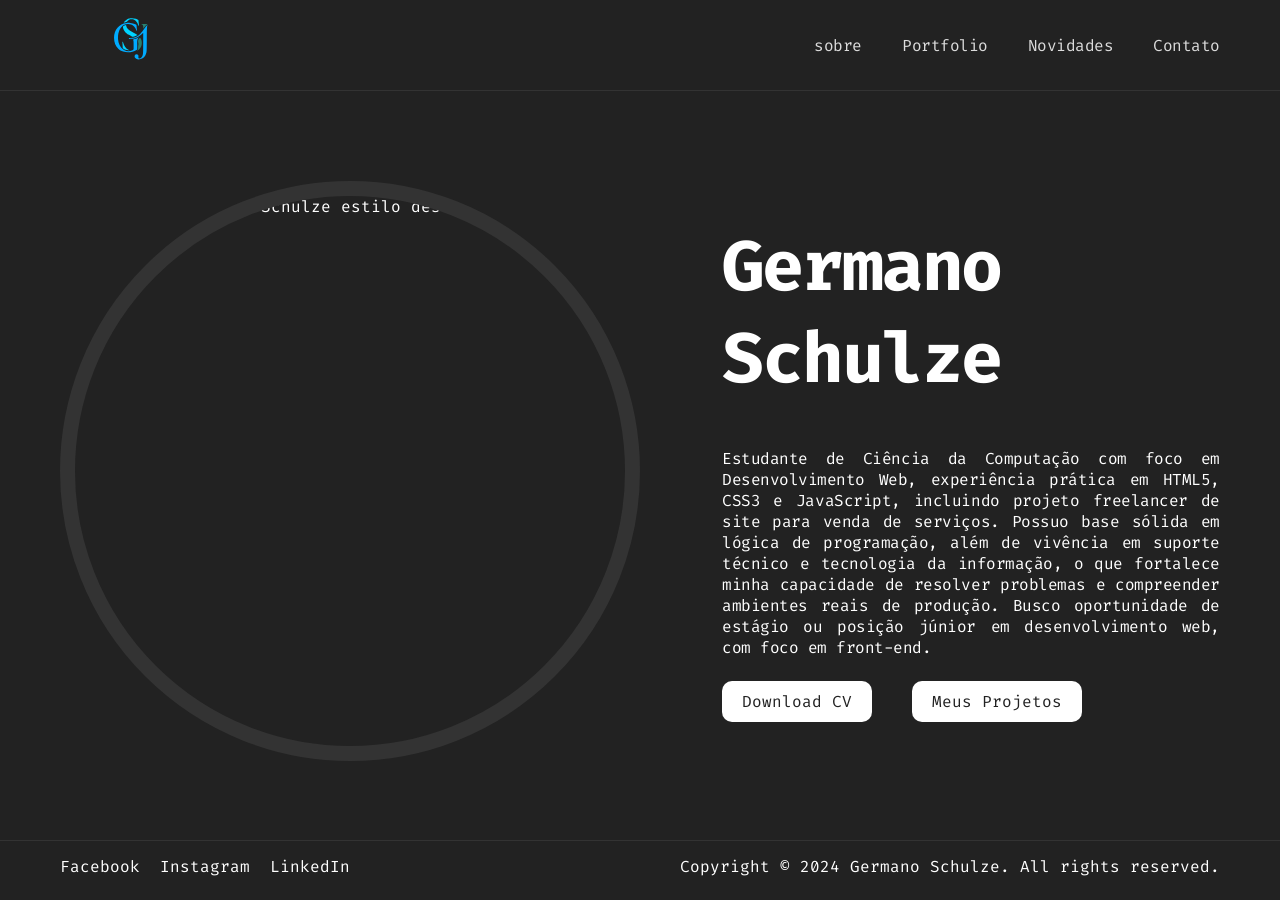
==== index.html @ fdc357d9 "Add files via upload" ====
<!doctype html>
<html lang="pt-br">
  <head>
    <meta charset="UTF-8" />
    <meta name="viewport" content="width=device-width, initial-scale=1.0" />
    <title>Germano Schulze Jr. | Home</title>
    <link rel="preconnect" href="https://fonts.googleapis.com" />
    <link rel="preconnect" href="https://fonts.gstatic.com" crossorigin />
    <link
      href="https://fonts.googleapis.com/css2?family=Fira+Code:wght@300..700&display=swap"
      rel="stylesheet"
    />
    <link rel="stylesheet" href="./css/reset.css" />
    <link rel="stylesheet" href="css/container.css" />
    <link rel="stylesheet" href="css/nav.css" />
    <link rel="stylesheet" href="css/shared.css" />
    <link rel="stylesheet" href="css/index.css" />
  </head>
  <body>
    <header class="header">
      <div class="container">
        <a href="index.html" class="logo">
          <img src="./images/Logo.svg" alt="Logo" />
        </a>

        <button
          class="menu-toggle"
          type="button"
          aria-expanded="false"
          aria-controls="nav-menu"
          aria-label="Abrir menu"
        >
          ☰
        </button>

        <nav class="nav-menu" id="nav-menu">
          <ul class="nav-list">
            <li class="nav-mobile-logo">
              <a class="nav-link" href="index.html"
                ><img src="./images/Logo.svg" alt="Logo"
              /></a>
            </li>
            <li><a class="nav-link" href="sobre.html">sobre</a></li>
            <li><a class="nav-link" href="portfolio.html">Portfolio</a></li>
            <li><a class="nav-link" href="novidades.html">Novidades</a></li>
            <li><a class="nav-link" href="contato.html">Contato</a></li>
          </ul>
        </nav>

        <button
          class="menu-overlay"
          type="button"
          aria-label="Fechar menu"
        ></button>
      </div>
    </header>

    <section class="hero-section">
      <div class="container">
        <div class="hero-media">
          <div class="hero-avatar">
            <img
              src="images/imagem_01.png"
              alt="Image do Germano Schulze estilo desenho"
            />
          </div>
        </div>
        <div class="hero-content">
          <h1 class="hero-title">Germano Schulze</h1>
          <p class="hero-description">
            Estudante de Ciência da Computação com foco em Desenvolvimento Web,
            experiência prática em HTML5, CSS3 e JavaScript, incluindo projeto
            freelancer de site para venda de serviços. Possuo base sólida em
            lógica de programação, além de vivência em suporte técnico e
            tecnologia da informação, o que fortalece minha capacidade de
            resolver problemas e compreender ambientes reais de produção. Busco
            oportunidade de estágio ou posição júnior em desenvolvimento web,
            com foco em front-end.
          </p>
          <div class="hero-actions">
            <a href="#" class="primary-button">Download CV</a>
            <a href="portfolio.html" class="primary-button">Meus Projetos</a>
          </div>
        </div>
      </div>
    </section>

    <footer class="footer">
      <div class="container">
        <div class="footer-main">
          <div class="footer-social">
            <a href="">Facebook</a>
            <a href="">Instagram</a>
            <a href="">LinkedIn</a>
          </div>
          <div class="footer-copyright">
            <p>Copyright © 2024 Germano Schulze. All rights reserved.</p>
          </div>
        </div>
      </div>
    </footer>
    <script src="js/menu-mobile.js"></script>
  </body>
</html>
---- css/container.css ----
.container {
  width: 100%;
  max-width: 192rem;
  padding: 0 6rem;
  margin: 0 auto;
}

@media (max-width: 1200px) {
  .container {
    padding: 0 4rem;
  }
}

@media (max-width: 900px) {
  .container {
    padding: 0 3rem;
  }
}

@media (max-width: 600px) {
  .container {
    padding: 0 1.6rem;
  }
}
---- css/nav.css ----
.header {
  width: 100%;
  min-height: 8.8rem;
  display: flex;
  align-items: center;
  border-bottom: 1px solid #333;
}

.header .container {
  display: flex;
  align-items: center;
  justify-content: space-between;
  gap: 2rem;
  /* padding-top: 1.6rem; */
  /* padding-bottom: 1.6rem; */
}

.logo {
  display: inline-flex;
  align-items: center;
}

.logo img {
  width: 16rem;
  height: auto;
  object-fit: contain;
  object-position: center;
}


.menu-toggle,
.menu-overlay {
  display: none;
}

.nav-menu {
  display: flex;
  gap: 4rem;
}

.nav-list {
  display: flex;
  gap: 4rem;
}

.nav-link {
  color: gainsboro;
  font-size: 1.6rem;
  letter-spacing: -0.48px;
  transition: opacity 0.3s ease;
}

.nav-link:hover {
  opacity: 0.7;
}

.nav-mobile-logo {
  display: none;
}

@media (max-width: 1200px) {
  .logo img {
    width: 13.5rem;
  }

  .nav-list {
    gap: 2.4rem;
  }
}

@media (min-width: 1600px) {
  .logo img {
    width: 18rem;
  }
}

@media (max-width: 900px) {
  .header .container {
    flex-direction: row;
    align-items: center;
  }

  .menu-toggle {
    display: inline-flex;
    align-items: center;
    justify-content: center;
    width: 4.2rem;
    height: 4.2rem;
    border: 1px solid #fff;
    border-radius: 0.8rem;
    background: transparent;
    color: #fff;
    font-size: 2.4rem;
    cursor: pointer;
    margin-left: auto;
    z-index: 12;
  }

  .nav-menu {
    position: fixed;
    top: 0;
    left: 0;
    width: min(75vw, 32rem);
    height: 100vh;
    background-color: #222;
    border-right: 1px solid #fff;
    padding: 2.3rem 3rem 2.4rem;
    transform: translateX(-100%);
    transition: transform 0.35s ease;
    z-index: 11;
  }

  .nav-list {
    flex-direction: column;
    gap: 2rem;
  }

  .nav-mobile-logo {
    display: flex;
    align-items: center;
    padding-bottom: 1.2rem;
    margin-bottom: 1rem;
    border-bottom: 1px solid #333;
  }

  .nav-mobile-logo .nav-link {
    display: inline-flex;
    align-items: center;
  }

  .nav-mobile-logo img {
    width: 11rem;
    height: auto;
  }

  .nav-link {
    font-size: 1.8rem;
  }

  .menu-overlay {
    display: block;
    position: fixed;
    inset: 0;
    width: 100vw;
    height: 100vh;
    border: none;
    background: rgba(0, 0, 0, 0.45);
    opacity: 0;
    visibility: hidden;
    pointer-events: none;
    transition: opacity 0.25s ease;
    z-index: 10;
  }

  body.menu-open .nav-menu {
    transform: translateX(0);
  }

  body.menu-open .menu-overlay {
    opacity: 1;
    visibility: visible;
    pointer-events: auto;
  }
}

@media (max-width: 600px) {
  .logo img {
    width: 10.5rem;
  }

  .nav-menu {
    width: min(82vw, 22rem);
    padding-top: 2.3rem;
    padding-left: 1.6rem;
    padding-right: 1.6rem;
  }


  .nav-mobile-logo .nav-link {
    padding: 0;
  }

  .nav-mobile-logo img {
    width: 9.2rem;
  }

  .nav-list > li.nav-mobile-logo:first-child {
    padding: 2rem 0;
  }
}
---- css/shared.css ----
.footer {
  margin-top: auto;
  padding-bottom: 2.3rem;
}

.footer .container {
  display: flex;
  flex-direction: column;
  border-top: 1px solid #333;
}

.footer-main {
  display: flex;
  justify-content: space-between;
  align-items: center;
  gap: 2rem;
  margin-top: 1.5rem;
}

.footer-social {
  display: flex;
  gap: 2rem;
  flex-wrap: wrap;
}

.primary-button {
  padding: 1rem 2rem;
  background-color: #fff;
  color: #222;
  font-size: 1.6rem;
  border-radius: 1rem;
  transition:
    background-color 0.3s ease,
    color 0.3s ease;
}

.primary-button:hover {
  background-color: #222;
  color: #fff;
}

main .about {
  width: 100%;
  background-color: #252525;
  border-bottom: solid 1px #333;
}

main .about h1 {
  padding: 3rem 0 3rem 6.2rem;
}

@media (max-width: 1200px) {
  main .about h1 {
    padding-left: 4rem;
  }
}

@media (max-width: 900px) {
  .footer-main {
    flex-direction: column;
    align-items: center;
  }

  main .about h1 {
    padding-left: 3rem;
  }
}

@media (max-width: 600px) {
  main .about h1 {
    padding: 2.4rem 0 2.4rem 1.6rem;
  }

  .footer-copyright {
    text-align: center;
  }
}
---- css/index.css ----
.hero-section {
  display: flex;
  width: 100%;
  min-height: 52.8rem;
  padding-top: 9rem;
}

.hero-section .container {
  display: flex;
  align-items: center;
  justify-content: space-between;
  gap: 8.2rem;
}

.hero-media {
  flex: 0 1 50%;
  display: flex;
  justify-content: center;
}

.hero-avatar {
  width: min(58rem, 100%);
  aspect-ratio: 1 / 1;
  border-radius: 50%;
  border: 15px solid #333;
  overflow: hidden;
  display: flex;
  align-items: center;
  justify-content: center;
  animation: borderPulse 4s infinite ease-in-out;
}

.hero-avatar img {
  object-fit: contain;
  width: 100%;
  height: 100%;
}

@keyframes borderPulse {
  0% {
    border-color: #333;
    box-shadow: 0 0 0px rgba(51, 51, 51, 0);
  }
  50% {
    border-color: #555;
    box-shadow: 0 0 30px rgba(255, 255, 255, 0.1);
  }
  100% {
    border-color: #333;
    box-shadow: 0 0 0px rgba(51, 51, 51, 0);
  }
}

.hero-content {
  flex: 1;
}

.hero-title {
  font-size: 7rem;
  letter-spacing: -2.1px;
  font-weight: bold;
  padding-bottom: 4.3rem;
}

.hero-description {
  max-width: 80.3rem;
  font-size: 1.6rem;
  letter-spacing: -0.48px;
  text-align: justify;
}

.hero-actions {
  padding-top: 2.3rem;
  display: flex;
  gap: 4rem;
  flex-wrap: wrap;
}

@media (max-width: 1200px) {
  .hero-section .container {
    gap: 4.8rem;
  }

  .hero-avatar {
    width: min(48rem, 100%);
  }

  .hero-title {
    font-size: 5.2rem;
    padding-bottom: 2.4rem;
  }
}

@media (max-width: 900px) {
  .hero-section .container {
    flex-direction: column;
    align-items: flex-start;
    gap: 3.2rem;
  }

  .hero-media {
    width: 100%;
  }

  .hero-avatar {
    width: min(44rem, 100%);
  }

  .hero-title {
    font-size: 4.2rem;
    text-align: center;
  }

  .hero-actions {
    padding-bottom: 2.3rem;
    justify-content: center;
  }
}

@media (max-width: 600px) {
  .hero-section {
    padding: 2.4rem 0;
  }

  .hero-title {
    font-size: 3.2rem;
  }

  .hero-description {
    font-size: 1.4rem;
    text-align: left;
  }

  .hero-actions {
    width: 100%;
    gap: 1.2rem;
  }

  .hero-actions .primary-button {
    width: 100%;
    text-align: center;
  }
}
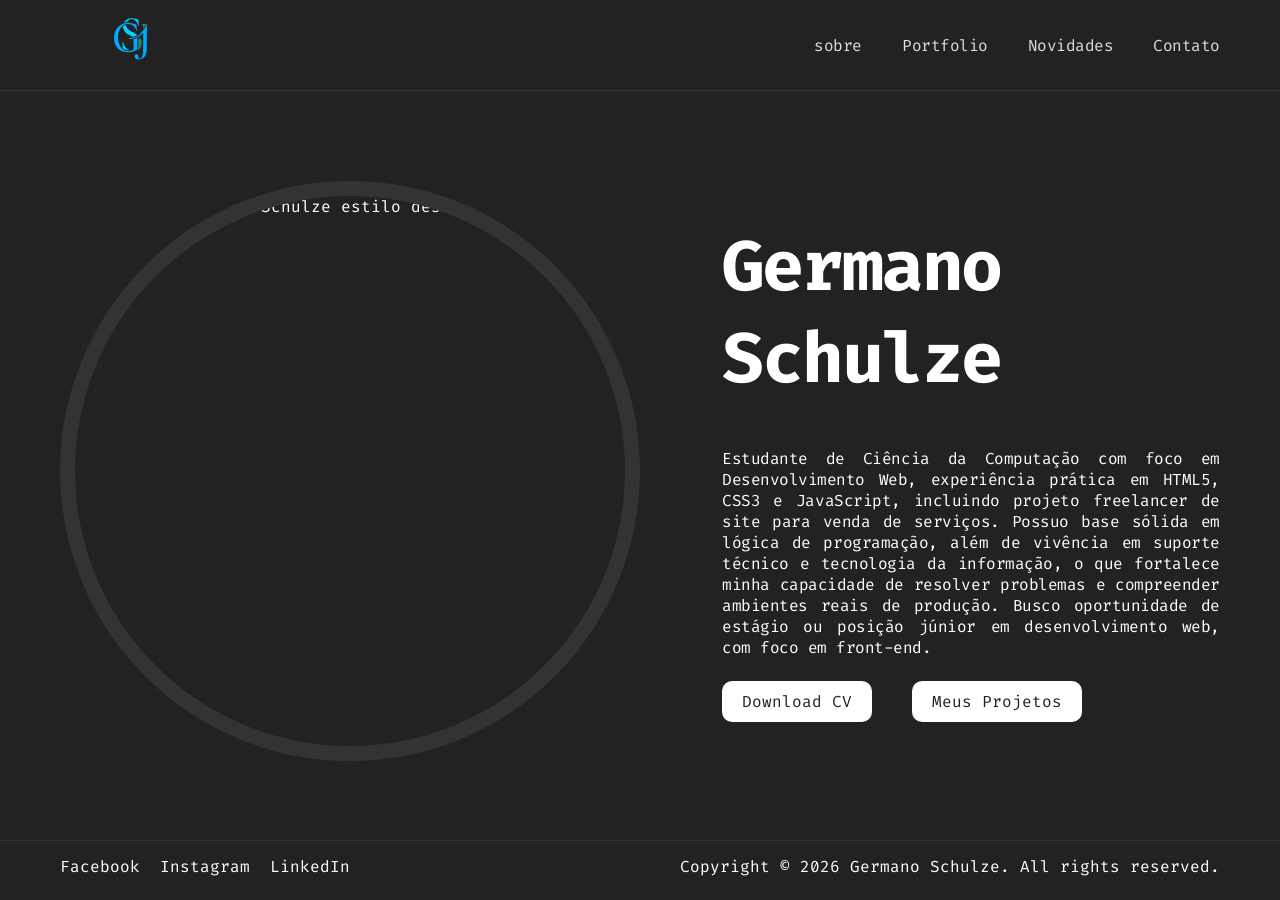
==== commit 20027040: "Corrigindo o ano do copyright" ====
--- a/index.html
+++ b/index.html
@@ -94,7 +94,7 @@
             <a href="">LinkedIn</a>
           </div>
           <div class="footer-copyright">
-            <p>Copyright © 2024 Germano Schulze. All rights reserved.</p>
+            <p>Copyright © 2026 Germano Schulze. All rights reserved.</p>
           </div>
         </div>
       </div>
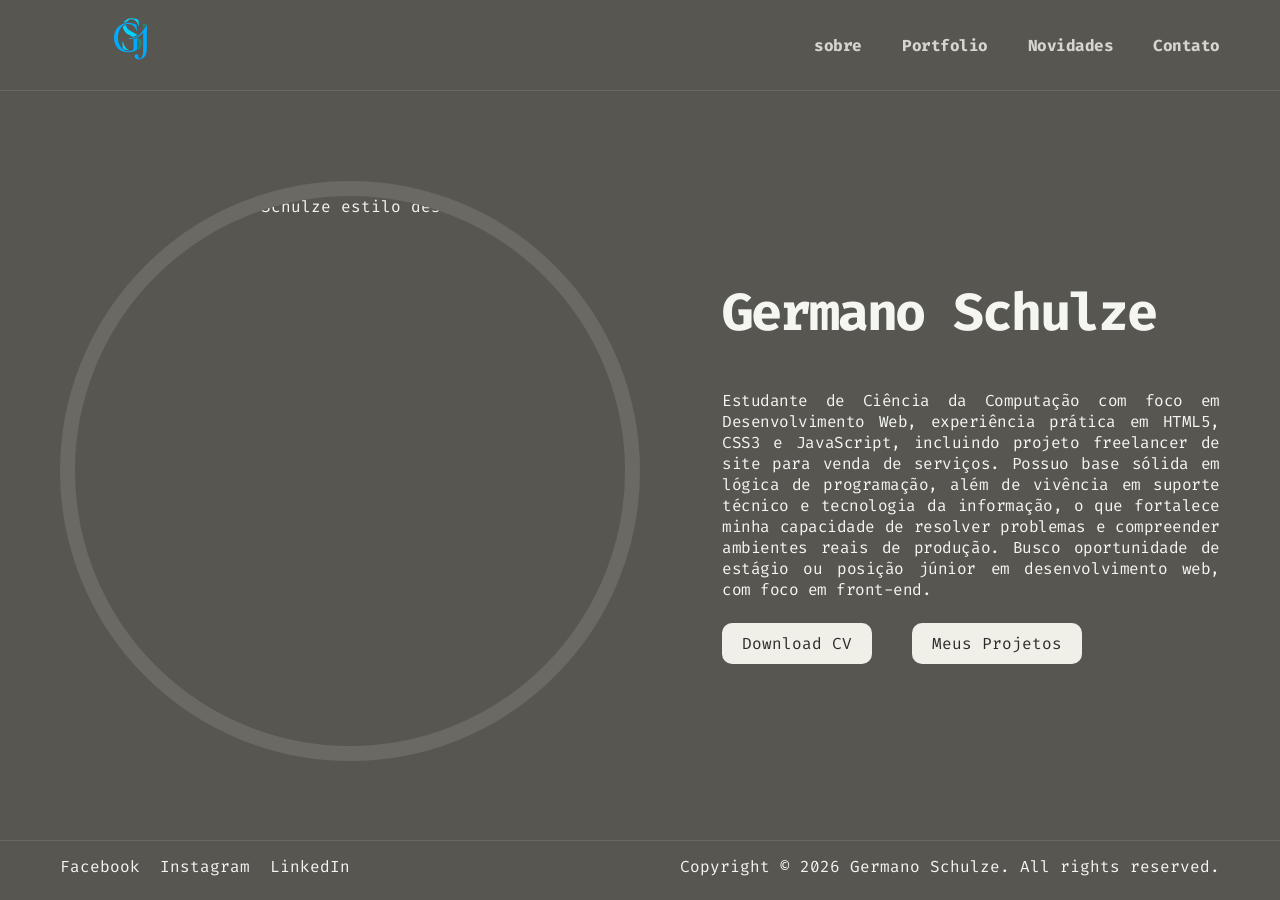
==== commit ad1ff02e: "Add files via upload alteração" ====
--- a/index.html
+++ b/index.html
@@ -19,7 +19,7 @@
   <body>
     <header class="header">
       <div class="container">
-        <a href="index.html" class="logo">
+        <a href="index.html" class="logo" aria-current="page">
           <img src="./images/Logo.svg" alt="Logo" />
         </a>
 
@@ -36,7 +36,7 @@
         <nav class="nav-menu" id="nav-menu">
           <ul class="nav-list">
             <li class="nav-mobile-logo">
-              <a class="nav-link" href="index.html"
+              <a class="nav-link" href="index.html" aria-current="page"
                 ><img src="./images/Logo.svg" alt="Logo"
               /></a>
             </li>
--- a/css/nav.css
+++ b/css/nav.css
@@ -3,7 +3,7 @@
   min-height: 8.8rem;
   display: flex;
   align-items: center;
-  border-bottom: 1px solid #333;
+  border-bottom: 1px solid var(--color-border);
 }
 
 .header .container {
@@ -44,14 +44,27 @@
 }
 
 .nav-link {
-  color: gainsboro;
+  display: inline-flex;
+  color: var(--color-text-secondary);
   font-size: 1.6rem;
+  font-weight: bold;
   letter-spacing: -0.48px;
-  transition: opacity 0.3s ease;
-}
-
-.nav-link:hover {
-  opacity: 0.7;
+  text-decoration: underline;
+  text-decoration-color: transparent;
+  text-decoration-thickness: 2px;
+  text-underline-offset: 0.5rem;
+  transition: color 0.25s ease, text-decoration-color 0.25s ease;
+}
+
+.nav-link:hover,
+.nav-link:focus-visible {
+  color: var(--color-text-primary);
+  text-decoration-color: currentColor;
+}
+
+.nav-link[aria-current="page"] {
+  color: var(--color-text-primary);
+  text-decoration-color: currentColor;
 }
 
 .nav-mobile-logo {
@@ -86,10 +99,10 @@
     justify-content: center;
     width: 4.2rem;
     height: 4.2rem;
-    border: 1px solid #fff;
+    border: 1px solid var(--color-border);
     border-radius: 0.8rem;
     background: transparent;
-    color: #fff;
+    color: var(--color-text-primary);
     font-size: 2.4rem;
     cursor: pointer;
     margin-left: auto;
@@ -102,8 +115,8 @@
     left: 0;
     width: min(75vw, 32rem);
     height: 100vh;
-    background-color: #222;
-    border-right: 1px solid #fff;
+    background-color: var(--color-surface-strong);
+    border-right: 1px solid var(--color-border);
     padding: 2.3rem 3rem 2.4rem;
     transform: translateX(-100%);
     transition: transform 0.35s ease;
@@ -120,12 +133,16 @@
     align-items: center;
     padding-bottom: 1.2rem;
     margin-bottom: 1rem;
-    border-bottom: 1px solid #333;
+    border-bottom: 1px solid var(--color-border);
   }
 
   .nav-mobile-logo .nav-link {
     display: inline-flex;
     align-items: center;
+  }
+
+  .nav-mobile-logo .nav-link {
+    text-decoration: none;
   }
 
   .nav-mobile-logo img {
@@ -144,7 +161,7 @@
     width: 100vw;
     height: 100vh;
     border: none;
-    background: rgba(0, 0, 0, 0.45);
+    background: var(--color-overlay);
     opacity: 0;
     visibility: hidden;
     pointer-events: none;
--- a/css/shared.css
+++ b/css/shared.css
@@ -6,7 +6,7 @@
 .footer .container {
   display: flex;
   flex-direction: column;
-  border-top: 1px solid #333;
+  border-top: 1px solid var(--color-border);
 }
 
 .footer-main {
@@ -25,8 +25,8 @@
 
 .primary-button {
   padding: 1rem 2rem;
-  background-color: #fff;
-  color: #222;
+  background-color: var(--color-button-background);
+  color: var(--color-button-text);
   font-size: 1.6rem;
   border-radius: 1rem;
   transition:
@@ -35,14 +35,14 @@
 }
 
 .primary-button:hover {
-  background-color: #222;
-  color: #fff;
+  background-color: var(--color-surface-strong);
+  color: var(--color-text-primary);
 }
 
 main .about {
   width: 100%;
-  background-color: #252525;
-  border-bottom: solid 1px #333;
+  background-color: var(--color-background-alt);
+  border-bottom: solid 1px var(--color-border);
 }
 
 main .about h1 {
--- a/css/index.css
+++ b/css/index.css
@@ -22,7 +22,7 @@
   width: min(58rem, 100%);
   aspect-ratio: 1 / 1;
   border-radius: 50%;
-  border: 15px solid #333;
+  border: 15px solid var(--color-border);
   overflow: hidden;
   display: flex;
   align-items: center;
@@ -38,16 +38,16 @@
 
 @keyframes borderPulse {
   0% {
-    border-color: #333;
-    box-shadow: 0 0 0px rgba(51, 51, 51, 0);
+    border-color: var(--color-border);
+    box-shadow: 0 0 0px rgba(106, 105, 99, 0);
   }
   50% {
-    border-color: #555;
-    box-shadow: 0 0 30px rgba(255, 255, 255, 0.1);
+    border-color: var(--color-text-secondary);
+    box-shadow: 0 0 30px rgba(240, 239, 232, 0.16);
   }
   100% {
-    border-color: #333;
-    box-shadow: 0 0 0px rgba(51, 51, 51, 0);
+    border-color: var(--color-border);
+    box-shadow: 0 0 0px rgba(106, 105, 99, 0);
   }
 }
 
@@ -56,7 +56,7 @@
 }
 
 .hero-title {
-  font-size: 7rem;
+  font-size: 5.2rem;
   letter-spacing: -2.1px;
   font-weight: bold;
   padding-bottom: 4.3rem;
@@ -86,7 +86,7 @@
   }
 
   .hero-title {
-    font-size: 5.2rem;
+    font-size: 4.4rem;
     padding-bottom: 2.4rem;
   }
 }
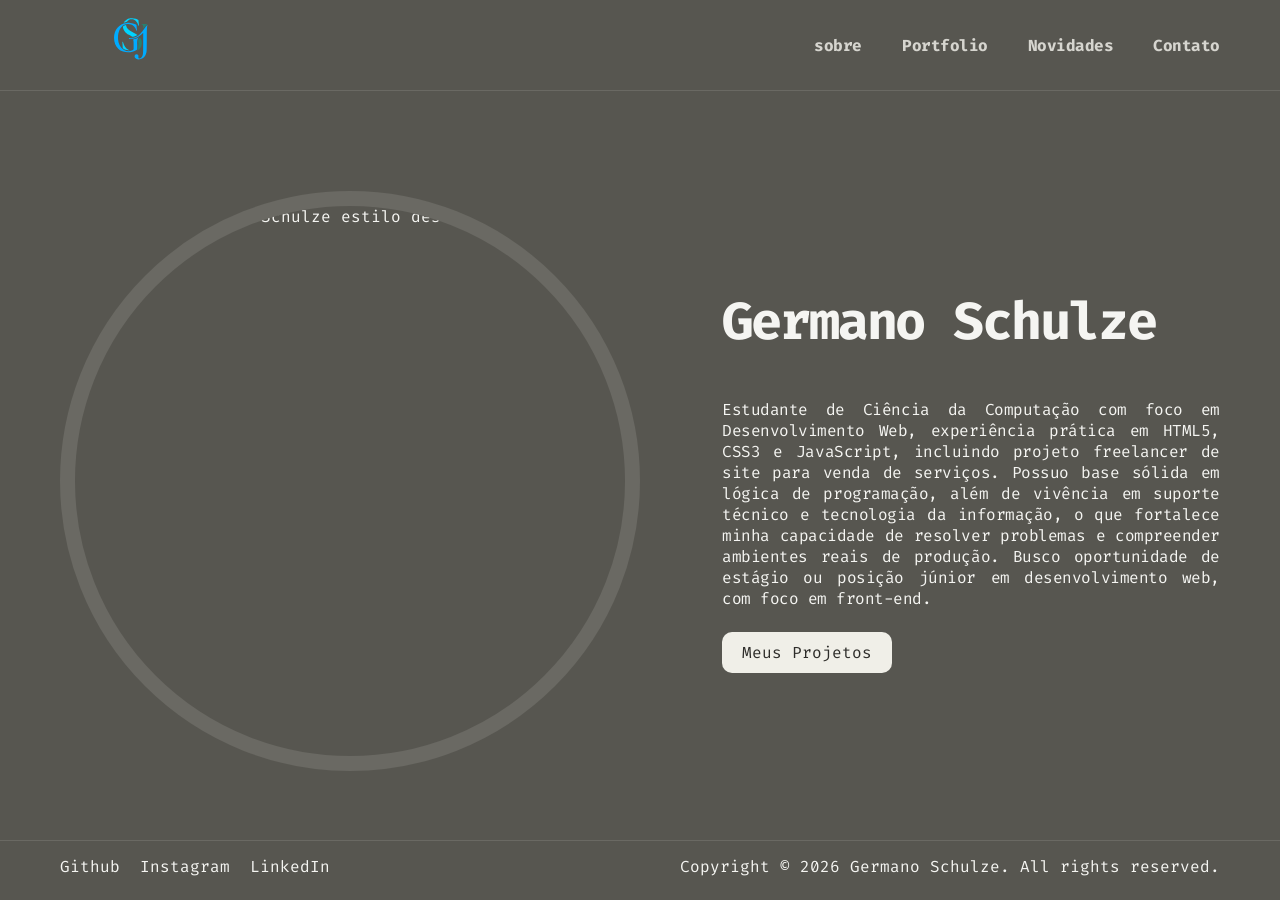
==== commit aff5a862: "adicionado php" ====
--- a/index.html
+++ b/index.html
@@ -40,10 +40,10 @@
                 ><img src="./images/Logo.svg" alt="Logo"
               /></a>
             </li>
-            <li><a class="nav-link" href="sobre.html">sobre</a></li>
+            <li><a class="nav-link" href="about.html">sobre</a></li>
             <li><a class="nav-link" href="portfolio.html">Portfolio</a></li>
-            <li><a class="nav-link" href="novidades.html">Novidades</a></li>
-            <li><a class="nav-link" href="contato.html">Contato</a></li>
+            <li><a class="nav-link" href="news.html">Novidades</a></li>
+            <li><a class="nav-link" href="contact.php">Contato</a></li>
           </ul>
         </nav>
 
@@ -78,7 +78,6 @@
             com foco em front-end.
           </p>
           <div class="hero-actions">
-            <a href="#" class="primary-button">Download CV</a>
             <a href="portfolio.html" class="primary-button">Meus Projetos</a>
           </div>
         </div>
@@ -89,9 +88,9 @@
       <div class="container">
         <div class="footer-main">
           <div class="footer-social">
-            <a href="">Facebook</a>
-            <a href="">Instagram</a>
-            <a href="">LinkedIn</a>
+            <a href="https://github.com/schulze2" target="_blank">Github</a>
+            <a href="https://www.instagram.com/germano_schulze/" target="_blank">Instagram</a>
+            <a href="https://www.linkedin.com/in/germanosjunior/" target="_blank">LinkedIn</a>
           </div>
           <div class="footer-copyright">
             <p>Copyright © 2026 Germano Schulze. All rights reserved.</p>
--- a/css/nav.css
+++ b/css/nav.css
@@ -11,8 +11,6 @@
   align-items: center;
   justify-content: space-between;
   gap: 2rem;
-  /* padding-top: 1.6rem; */
-  /* padding-bottom: 1.6rem; */
 }
 
 .logo {
--- a/css/shared.css
+++ b/css/shared.css
@@ -39,18 +39,18 @@
   color: var(--color-text-primary);
 }
 
-main .about {
+main .page-heading {
   width: 100%;
   background-color: var(--color-background-alt);
   border-bottom: solid 1px var(--color-border);
 }
 
-main .about h1 {
+main .page-heading h1 {
   padding: 3rem 0 3rem 6.2rem;
 }
 
 @media (max-width: 1200px) {
-  main .about h1 {
+  main .page-heading h1 {
     padding-left: 4rem;
   }
 }
@@ -61,13 +61,13 @@
     align-items: center;
   }
 
-  main .about h1 {
+  main .page-heading h1 {
     padding-left: 3rem;
   }
 }
 
 @media (max-width: 600px) {
-  main .about h1 {
+  main .page-heading h1 {
     padding: 2.4rem 0 2.4rem 1.6rem;
   }
 
--- a/css/index.css
+++ b/css/index.css
@@ -2,7 +2,9 @@
   display: flex;
   width: 100%;
   min-height: 52.8rem;
-  padding-top: 9rem;
+  padding-top: 6rem;
+  padding-bottom: 3rem;
+  flex: 1;
 }
 
 .hero-section .container {
